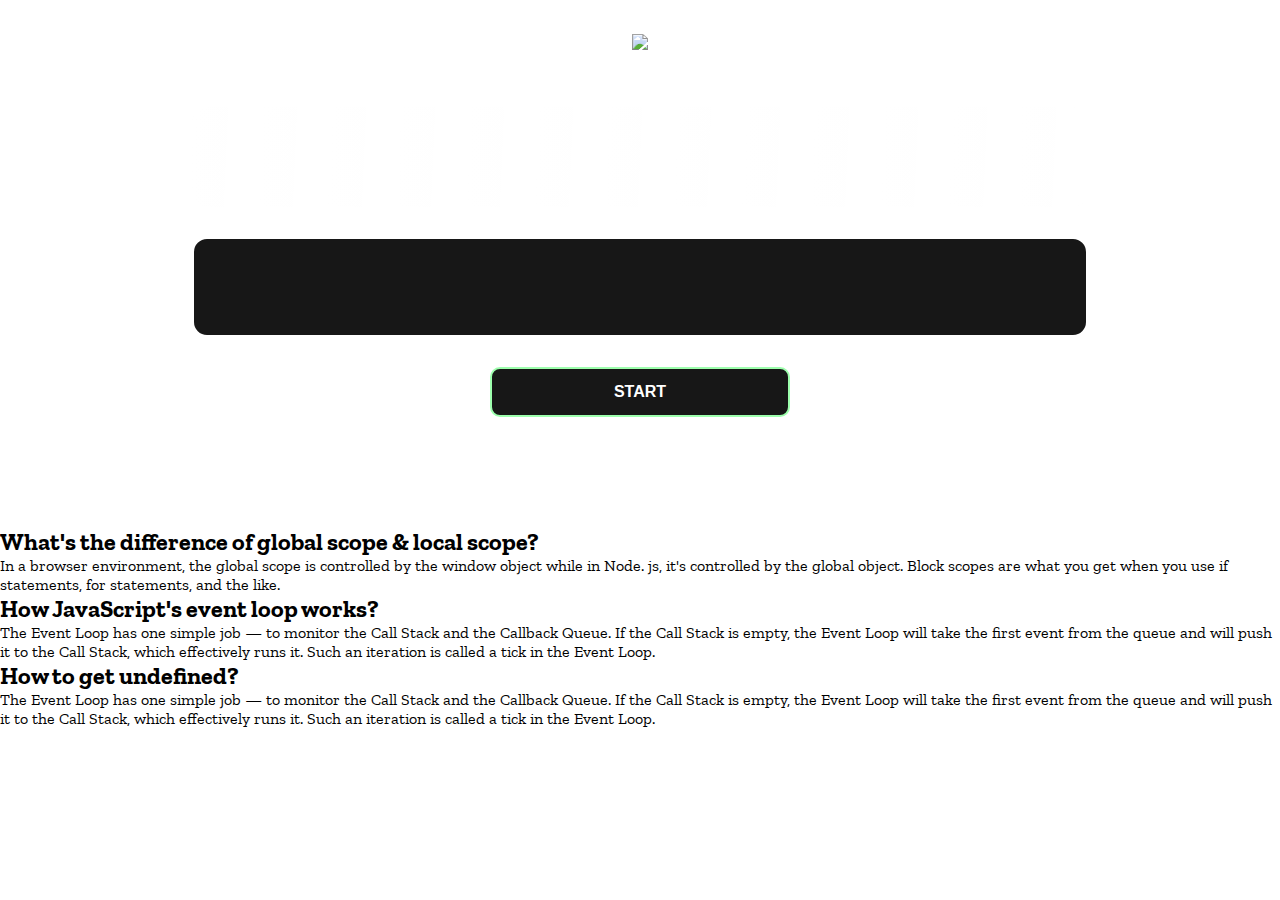
==== index.html @ 878fec9e "blockquote h2 p added" ====
<!DOCTYPE html>
<html lang="en">
  <head>
    <meta charset="UTF-8" />
    <meta http-equiv="X-UA-Compatible" content="IE=edge" />
    <meta name="viewport" content="width=device-width, initial-scale=1.0" />
    <title>Speed Type Monster</title>
    <link rel="stylesheet" href="styles.css" />
    <link rel="preconnect" href="https://fonts.googleapis.com" />
    <link rel="preconnect" href="https://fonts.gstatic.com" crossorigin />
    <link
      href="https://fonts.googleapis.com/css2?family=Zilla+Slab:wght@300;400;500&display=swap"
      rel="stylesheet"
    />
  </head>
  <body>
    <h1 class="title"><img src="./logo.png" /></h1>
    <div id="show-time">0 seconds</div>

    <div class="box-container">
      <div id="question"></div>

      <div id="display" class="inactive"></div>

      <div class="buttons">
        <button id="starts">START</button>
      </div>

      <div class="divider-container">
        <div class="line"></div>
        <h1 class="title2">History</h1>
        <div class="line"></div>
      </div>
      <div id="histories"></div>
    </div>

    <div id="countdown"></div>
    <div id="modal-background" class="hidden"></div>
    <div id="result" class="hidden"></div>

    <h2>What's the difference of global scope & local scope?</h2>
    <p>In a browser environment, the global scope is controlled by the window object while in Node. js, it's controlled by the global object. Block scopes are what you get when you use if statements, for statements, and the like.</p>
    <h2>How JavaScript's event loop works?</h2>
    <p>The Event Loop has one simple job — to monitor the Call Stack and the Callback Queue. If the Call Stack is empty, the Event Loop will take the first event from the queue and will push it to the Call Stack, which effectively runs it. Such an iteration is called a tick in the Event Loop.
    </p>
    <h2>How to get undefined?</h2>
    <p>The Event Loop has one simple job — to monitor the Call Stack and the Callback Queue. If the Call Stack is empty, the Event Loop will take the first event from the queue and will push it to the Call Stack, which effectively runs it. Such an iteration is called a tick in the Event Loop.
    </p>

    <script src="./history.js"></script>
    <script src="./script.js"></script>
  </body>
</html>
---- styles.css ----
* {
  padding: 0;
  margin: 0;
  box-sizing: border-box;
}

body {
  background-image: url("./bg.png");
  background-size: cover;
  background-position: left top;
  font-family: "Zilla Slab", serif;
}

.box-container {
  width: 70%;
  margin: 0 auto;
}

#question {
  height: 100px;
  display: flex;
  align-items: center;
  justify-content: center;
  color: white;
  font-size: 25px;
  border-radius: 15px;
  background: rgb(255, 255, 255);
  background: linear-gradient(
    92.49deg,
    rgba(255, 255, 255, 0.1) 0.18%,
    rgba(255, 255, 255, 0.05) 99.85%
  );
  backdrop-filter: blur(5px);
  margin-bottom: 30px;
}

#display {
  height: 100px;
  display: flex;
  flex-wrap: wrap;
  align-items: center;
  padding-left: 5rem;
  color: white;
  font-size: 32px;
  background-color: #171717;
  border: 2px solid #9dffad;
  border-radius: 15px;
}

#countdown {
  position: fixed;
  height: 100vh;
  width: 100vw;
  background-color: rgba(0, 0, 0, 0.8);
  top: 0;
  left: 0;
 display: flex;
  align-items: center;
  justify-content: center;
  font-size: 3rem;
  color: white;
  display: none;
}
#result {
  position: fixed;
  top: 10%; 
  left: 10%;
  transform: translate(-50%, -50%);
  height: 250px;
  width: 400px;
  background-color: #171717;
  border-radius: 15px;
  border: 2px solid #9dffad;
  color: white;
  text-align: center;
  padding: 2rem;
}
#show-time{
  text-align: center;
  color: white;
  margin: 10px 0;
}

.green {
  color: #9dffad;
}
.red {
  color: #eb6565;
}
.bold {
  font-weight: 700;
}
.inactive {
  border: 2px solid white !important;
}

.hidden {
  display: none;
  
}
.title {
  text-align: center;
  color: white;
  margin: 20px 0;
}

.divider-container {
  height: 80px;
  display: flex;
  justify-content: center;
  align-items: center;
  gap: 15px;
  margin: 0 auto;
}

.line {
  height: 2px;
  background: white;
  width: 100%;
}

.title2 {
  color: white;
  display: block;
}

.buttons {
  display: flex;
  justify-content: center;
  margin: 30px 0;
}
button {
  padding: 10px 20px;
  border: none;
  font-size: 16px;
  font-weight: bold;
  width: 300px;
  height: 50px;
  color: white;
  background-color: #171717;
  border-radius: 10px;
  border: 2px solid #9dffad;
  cursor: pointer;
}

#histories {
  display: flex;
  flex-wrap: wrap;
  justify-content: space-around;
}

.card {
  width: 100%;
  height: 100%;
  padding: 50px;
  display: flex;
  justify-content: space-between;
  align-items: center;
  padding: 20px 30px;
  color: white;
  border-radius: 15px;
  background: rgb(255, 255, 255);
  background: linear-gradient(
    92.49deg,
    rgba(255, 255, 255, 0.1) 0.18%,
    rgba(255, 255, 255, 0.05) 99.85%
  );
  backdrop-filter: blur(5px);
  margin-bottom: 30px;
}

#modal-background {
  background: rgb(255, 255, 255);
  background: linear-gradient(
    92.49deg,
    rgba(255, 255, 255, 0.1) 0.18%,
    rgba(255, 255, 255, 0.05) 99.85%
  );
  backdrop-filter: blur(5px);
  height: 100vh;
  width: 100%;
  position: fixed;
  top: 0;
}

@media only screen and (max-width: 700px) {
  .box-container {
    padding: 0 20px;
    width: 100%;
  }
  .card {
    flex-direction: column;
  }
}
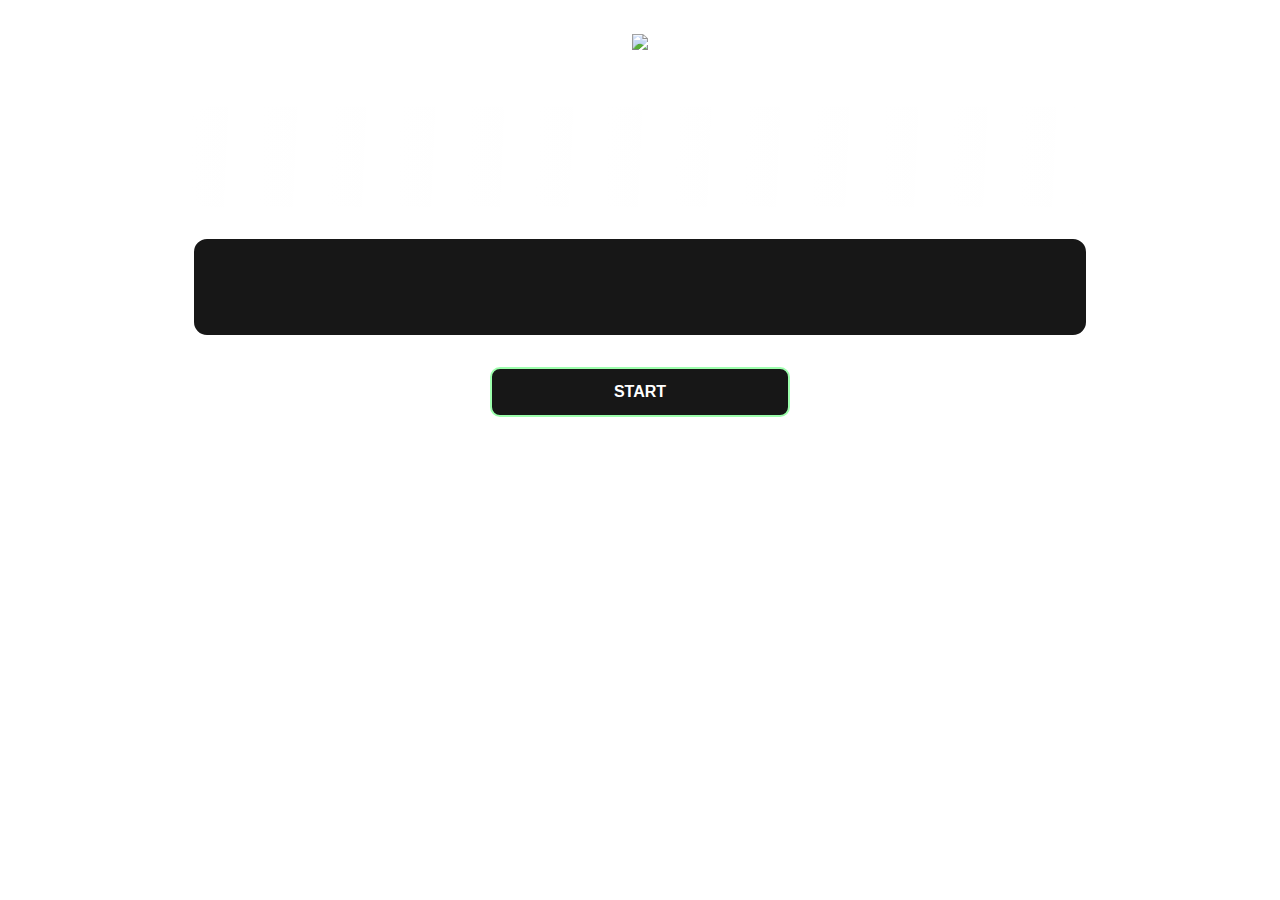
==== commit 93849907: "doctype html head body added" ====
--- a/index.html
+++ b/index.html
@@ -38,16 +38,11 @@
     <div id="modal-background" class="hidden"></div>
     <div id="result" class="hidden"></div>
 
-    <h2>What's the difference of global scope & local scope?</h2>
-    <p>In a browser environment, the global scope is controlled by the window object while in Node. js, it's controlled by the global object. Block scopes are what you get when you use if statements, for statements, and the like.</p>
-    <h2>How JavaScript's event loop works?</h2>
-    <p>The Event Loop has one simple job — to monitor the Call Stack and the Callback Queue. If the Call Stack is empty, the Event Loop will take the first event from the queue and will push it to the Call Stack, which effectively runs it. Such an iteration is called a tick in the Event Loop.
-    </p>
-    <h2>How to get undefined?</h2>
-    <p>The Event Loop has one simple job — to monitor the Call Stack and the Callback Queue. If the Call Stack is empty, the Event Loop will take the first event from the queue and will push it to the Call Stack, which effectively runs it. Such an iteration is called a tick in the Event Loop.
-    </p>
+    
+
+    
 
     <script src="./history.js"></script>
     <script src="./script.js"></script>
   </body>
-</html>
+</html>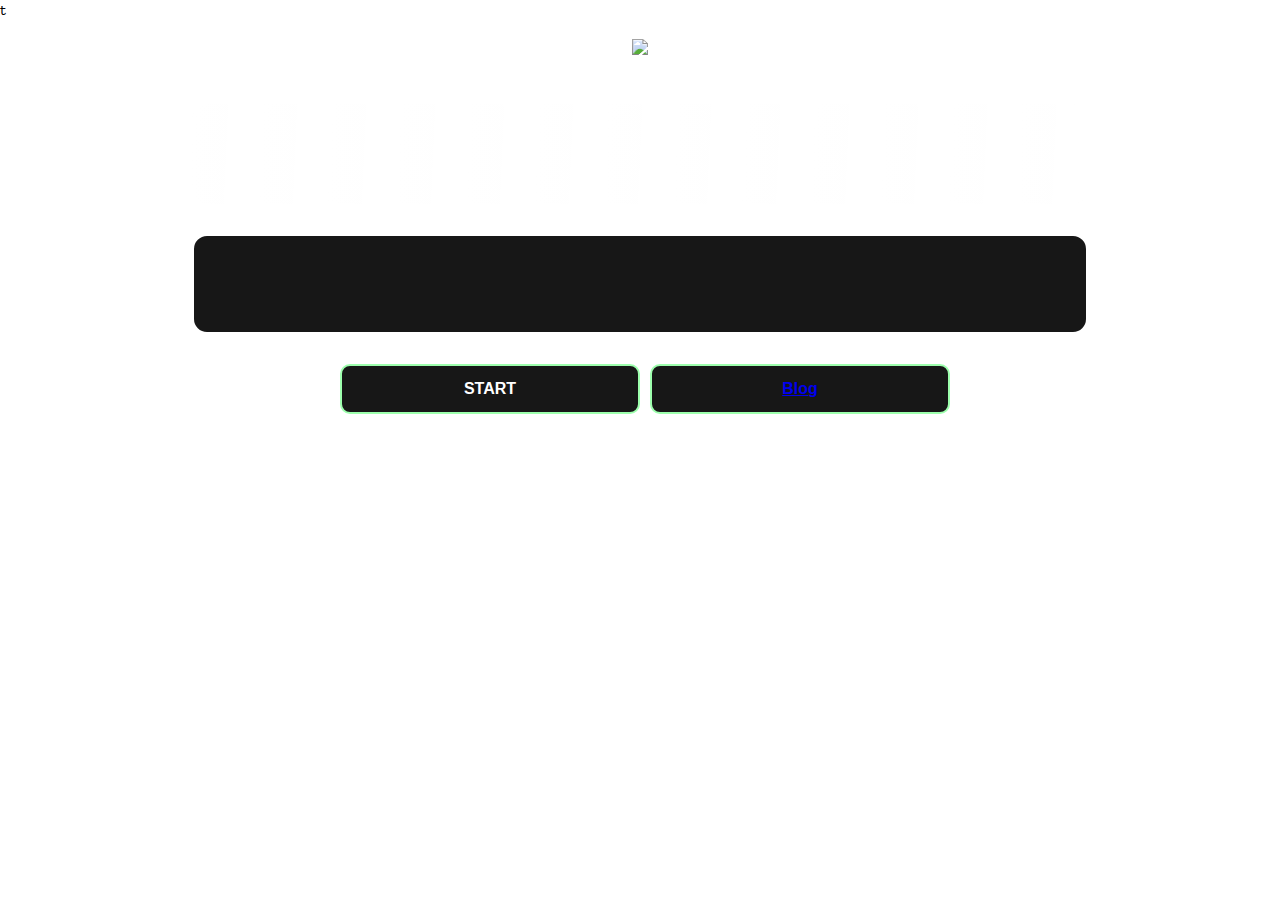
==== commit cf76205c: "button added" ====
--- a/index.html
+++ b/index.html
@@ -1,4 +1,4 @@
-<!DOCTYPE html>
+t<!DOCTYPE html>
 <html lang="en">
   <head>
     <meta charset="UTF-8" />
@@ -23,7 +23,8 @@
       <div id="display" class="inactive"></div>
 
       <div class="buttons">
-        <button id="starts">START</button>
+        <button id="starts" class="">START</button><br><br>
+        <button><a class="btn" href="blog.html">Blog</a></button>
       </div>
 
       <div class="divider-container">
@@ -33,15 +34,9 @@
       </div>
       <div id="histories"></div>
     </div>
-
     <div id="countdown"></div>
     <div id="modal-background" class="hidden"></div>
     <div id="result" class="hidden"></div>
-
-    
-
-    
-
     <script src="./history.js"></script>
     <script src="./script.js"></script>
   </body>
--- a/styles.css
+++ b/styles.css
@@ -95,8 +95,7 @@
 }
 
 .hidden {
-  display: none;
-  
+  display: none; 
 }
 .title {
   text-align: center;
@@ -131,6 +130,7 @@
 }
 button {
   padding: 10px 20px;
+  margin-left: 10px;
   border: none;
   font-size: 16px;
   font-weight: bold;
@@ -144,7 +144,10 @@
 }
 
 #histories {
-  display: flex;
+  
+  display: grid;
+  grid-template-columns:repeat(3, 1fr);
+  grid-gap:10px;
   flex-wrap: wrap;
   justify-content: space-around;
 }
@@ -190,5 +193,12 @@
   }
   .card {
     flex-direction: column;
+
   }
-}
+  #histories{
+    display: grid;
+    grid-template-columns: repeat(2, 1fr);
+    grid-gap:10px;
+  }
+  
+}
